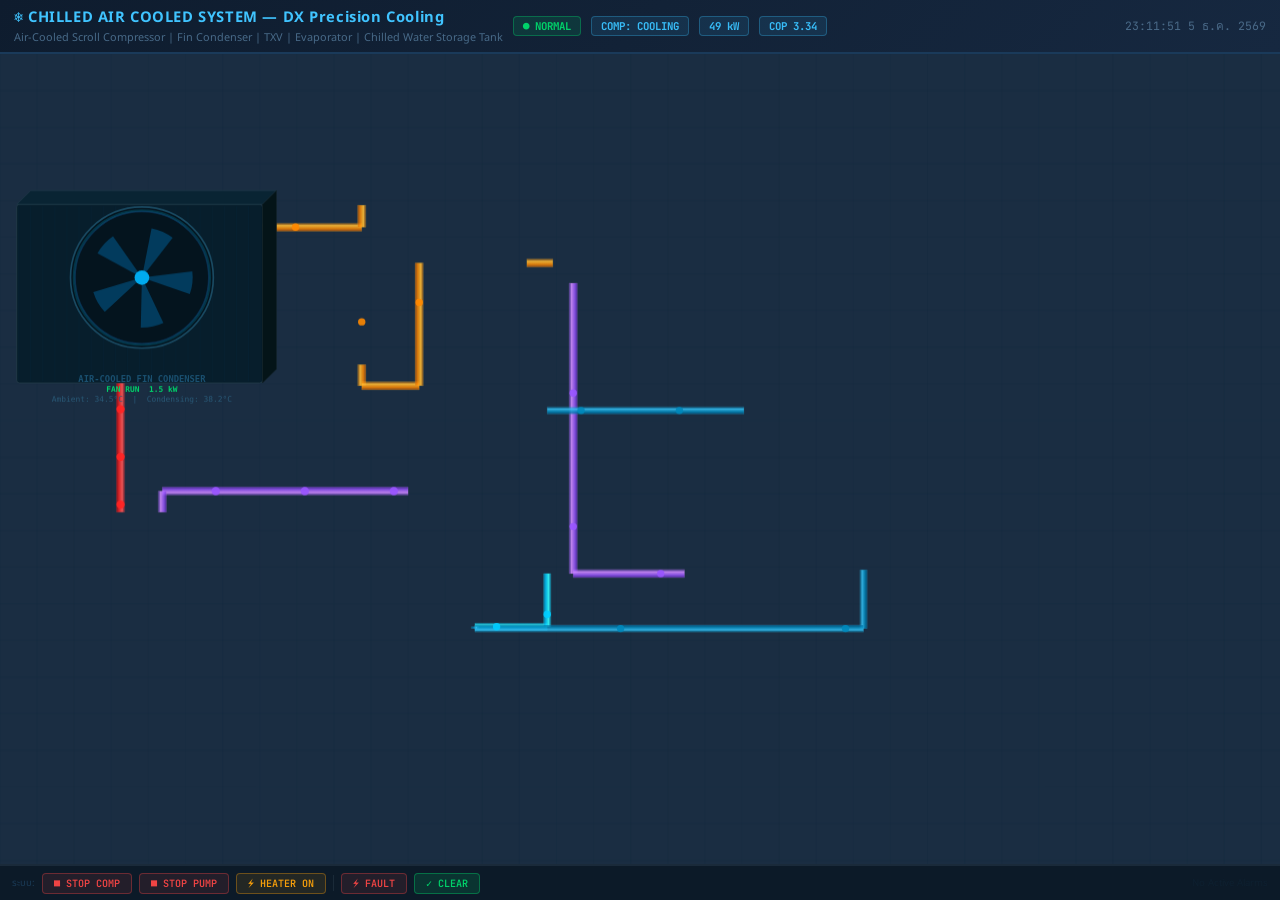
==== chilled_air_cooled.html @ 02bb62e5 "chilled air cooled" ====
﻿<!DOCTYPE html>
<html lang="th">
<head>
<meta charset="UTF-8">
<title>Chilled Air Cooled System — TOC Data Center</title>
<link rel="icon" href="assets/favicon.ico">
<link href="https://fonts.googleapis.com/css2?family=Noto+Sans+Thai:wght@400;500;700&family=JetBrains+Mono:wght@400;700&display=swap" rel="stylesheet">
<style>
*{margin:0;padding:0;box-sizing:border-box}
body{background:#1a2d42;color:#b8ccd8;font-family:'Noto Sans Thai','JetBrains Mono',monospace;overflow:hidden;height:100vh;display:flex;flex-direction:column}
header{background:linear-gradient(135deg,#0e1c2e,#162840);padding:6px 14px;border-bottom:2px solid #1a3a5a;display:flex;align-items:center;gap:10px;flex-wrap:wrap;flex-shrink:0}
.ht h1{font-size:.92rem;color:#40c4ff;font-weight:700;letter-spacing:.04em}
.ht p{font-size:.68rem;color:#486a88}
.badge{display:inline-flex;align-items:center;gap:4px;padding:2px 9px;border-radius:4px;font-size:.67rem;font-family:'JetBrains Mono',monospace;font-weight:700}
.bg{background:rgba(0,210,106,.12);color:#00d26a;border:1px solid rgba(0,210,106,.35)}
.ba{background:rgba(245,158,11,.12);color:#f59e0b;border:1px solid rgba(245,158,11,.35)}
.br{background:rgba(239,68,68,.15);color:#ef4444;border:1px solid rgba(239,68,68,.45);animation:flash .5s step-end infinite}
.bb{background:rgba(56,189,248,.1);color:#38bdf8;border:1px solid rgba(56,189,248,.3)}
#clk{font-family:'JetBrains Mono',monospace;font-size:.72rem;color:#4a6a88;margin-left:auto}
.wrap{flex:1;min-height:0}
canvas{width:100%;height:100%;display:block}
#btm{background:#0c1a28;border-top:2px solid #1a2a3a;padding:4px 12px;display:flex;align-items:center;gap:7px;flex-shrink:0;flex-wrap:wrap;min-height:36px}
.cb{font-size:.63rem;font-family:'JetBrains Mono',monospace;padding:3px 11px;border-radius:4px;border:none;cursor:pointer;font-weight:600;transition:all .15s}
.cs{background:rgba(0,210,106,.14);color:#00d26a;border:1px solid rgba(0,210,106,.38)}.cs:hover{background:rgba(0,210,106,.26)}
.cx{background:rgba(239,68,68,.1);color:#ef4444;border:1px solid rgba(239,68,68,.35)}.cx:hover{background:rgba(239,68,68,.22)}
.cw{background:rgba(245,158,11,.1);color:#f59e0b;border:1px solid rgba(245,158,11,.35)}.cw:hover{background:rgba(245,158,11,.22)}
.bsp{flex:1}
.aw{display:flex;gap:6px;flex-wrap:wrap}
.ai{font-size:.6rem;font-family:'JetBrains Mono',monospace;color:#ef4444;animation:flash .8s step-end infinite}
@keyframes flash{0%,100%{opacity:1}50%{opacity:.12}}
</style>
</head>
<body>
<header>
  <div class="ht">
    <h1>❄ CHILLED AIR COOLED SYSTEM — DX Precision Cooling</h1>
    <p>Air-Cooled Scroll Compressor | Fin Condenser | TXV | Evaporator | Chilled Water Storage Tank</p>
  </div>
  <span id="bSys" class="badge bg">● NORMAL</span>
  <span id="bComp" class="badge bb">COMP RUN</span>
  <span id="bCool" class="badge bb">-- kW</span>
  <span id="bCOP" class="badge bb">COP --</span>
  <span id="clk"></span>
</header>
<div class="wrap"><canvas id="cvs"></canvas></div>
<div id="btm"></div>
<script>
// ══ SCALING ══
const RW=1380,RH=610;
const cvs=document.getElementById('cvs');
const ctx=cvs.getContext('2d');
let W,H,T=0;
function rsz(){W=cvs.parentElement.clientWidth;H=cvs.parentElement.clientHeight;cvs.width=W;cvs.height=H;}
rsz();window.addEventListener('resize',rsz);
function SC(){return Math.min(W/RW,H/RH);}
function OX(){return(W-RW*SC())/2;}
function OY(){return(H-RH*SC())/2;}
function rx(x){return OX()+x*SC();}
function ry(y){return OY()+y*SC();}
function rs(v){return v*SC();}

// ══ STATE ══
const EQ={
  comp:{run:true,fault:false,mode:'COOLING',kw:14.2,rpm:3450},
  fan: {run:true,fault:false,kw:1.5},
  pump:{run:true,fault:false,flow:3.2,kw:0.75},
  tank:{temp:8.5,setpoint:7.0,heater:false},
  ref: {disch:18.4,suct:4.8,liqTemp:38.2,superheat:8.2,subcool:5.1,ref:'R410A'},
  evap:{wIn:12.4,wOut:7.2,dT:5.2},
  txv: {pos:42},
  sys: {coolingKw:48.0,cop:3.38,eer:16.4,ambient:34.5},
};
const ALARMS=[];
function pushAlarm(id,msg){ALARMS.unshift({id,msg,t:new Date().toLocaleTimeString('th-TH',{hour12:false})});if(ALARMS.length>15)ALARMS.pop();renderBtm();}

// ══ COLOR HELPERS ══
function h2r(h){return[parseInt(h.slice(1,3),16),parseInt(h.slice(3,5),16),parseInt(h.slice(5,7),16)];}
function lt(c,a){const[r,g,b]=h2r(c);return'rgb('+Math.min(255,r+a)+','+Math.min(255,g+a)+','+Math.min(255,b+a)+')';}
function dk(c,a){const[r,g,b]=h2r(c);return'rgb('+Math.max(0,r-a)+','+Math.max(0,g-a)+','+Math.max(0,b-a)+')';}

const C_HOT='#ff2222';   // hot gas discharge
const C_LIQ='#ff8800';   // liquid refrigerant
const C_VAP='#9955ff';   // low-pres / suction vapor
const C_CW ='#00ccff';   // chilled water supply
const C_CR ='#0088bb';   // chilled water return

// ══ PRIMITIVES ══
function rrP(x,y,w,h,r){
  ctx.beginPath();ctx.moveTo(x+r,y);ctx.lineTo(x+w-r,y);ctx.arcTo(x+w,y,x+w,y+r,r);
  ctx.lineTo(x+w,y+h-r);ctx.arcTo(x+w,y+h,x+w-r,y+h,r);
  ctx.lineTo(x+r,y+h);ctx.arcTo(x,y+h,x,y+h-r,r);
  ctx.lineTo(x,y+r);ctx.arcTo(x,y,x+r,y,r);ctx.closePath();
}

function box3D(x,y,w,h,d,fc,tc,sc){
  rrP(x,y+d,w,h,rs(3));ctx.fillStyle=fc;ctx.fill();ctx.strokeStyle=lt(fc,35);ctx.lineWidth=rs(.7);ctx.stroke();
  ctx.beginPath();ctx.moveTo(x,y+d);ctx.lineTo(x+d,y);ctx.lineTo(x+w+d,y);ctx.lineTo(x+w,y+d);ctx.closePath();
  ctx.fillStyle=tc;ctx.fill();ctx.strokeStyle=lt(tc,25);ctx.lineWidth=rs(.7);ctx.stroke();
  ctx.beginPath();ctx.moveTo(x+w,y+d);ctx.lineTo(x+w+d,y);ctx.lineTo(x+w+d,y+h);ctx.lineTo(x+w,y+d+h);ctx.closePath();
  ctx.fillStyle=sc;ctx.fill();ctx.strokeStyle=lt(sc,15);ctx.lineWidth=rs(.7);ctx.stroke();
}

function pipe3D(x1,y1,x2,y2,col,w){
  if(w<rs(.8))return;
  const ang=Math.atan2(y2-y1,x2-x1),nx=Math.sin(ang),ny=-Math.cos(ang),hw=w/2;
  const[r,g,b]=h2r(col);
  const grd=ctx.createLinearGradient(x1-nx*hw,y1+ny*hw,x1+nx*hw,y1-ny*hw);
  grd.addColorStop(0,'rgba('+r+','+g+','+b+',.3)');
  grd.addColorStop(.3,'rgba('+Math.min(255,r+55)+','+Math.min(255,g+55)+','+Math.min(255,b+55)+',.9)');
  grd.addColorStop(.7,'rgba('+r+','+g+','+b+',.82)');
  grd.addColorStop(1,'rgba('+Math.max(0,r-35)+','+Math.max(0,g-35)+','+Math.max(0,b-35)+',.55)');
  ctx.beginPath();ctx.moveTo(x1-nx*hw,y1+ny*hw);ctx.lineTo(x1+nx*hw,y1-ny*hw);ctx.lineTo(x2+nx*hw,y2-ny*hw);ctx.lineTo(x2-nx*hw,y2+ny*hw);ctx.closePath();
  ctx.fillStyle=grd;ctx.fill();
  ctx.strokeStyle='rgba('+Math.min(255,r+75)+','+Math.min(255,g+75)+','+Math.min(255,b+75)+',.35)';ctx.lineWidth=rs(.4);ctx.stroke();
}

function cyl3D(cx,cy,ew,eh,ch,col,run,flt){
  const fc=flt?'#cc1111':run?lt(col,38):dk(col,38);
  const dc=flt?'#880000':run?col:dk(col,55);
  const grd=ctx.createLinearGradient(cx-ew/2,cy,cx+ew/2,cy);
  grd.addColorStop(0,dk(dc,28));grd.addColorStop(.35,lt(fc,22));grd.addColorStop(.65,dc);grd.addColorStop(1,dk(dc,45));
  ctx.beginPath();ctx.rect(cx-ew/2,cy-ch/2,ew,ch);ctx.fillStyle=grd;ctx.fill();ctx.strokeStyle=lt(dc,18);ctx.lineWidth=rs(1.1);ctx.stroke();
  ctx.beginPath();ctx.ellipse(cx,cy-ch/2,ew/2,eh/2,0,0,Math.PI*2);
  const tg=ctx.createRadialGradient(cx,cy-ch/2,0,cx,cy-ch/2,ew/2);
  tg.addColorStop(0,lt(fc,48));tg.addColorStop(1,dc);
  ctx.fillStyle=tg;ctx.fill();ctx.strokeStyle=lt(dc,28);ctx.lineWidth=rs(1);ctx.stroke();
  ctx.beginPath();ctx.ellipse(cx,cy+ch/2,ew/2,eh/2,0,0,Math.PI*2);ctx.fillStyle=dk(dc,38);ctx.fill();ctx.strokeStyle=dk(dc,18);ctx.lineWidth=rs(.8);ctx.stroke();
}

function polyPipe(pts,col,w){
  const cp=pts.map(p=>[rx(p[0]),ry(p[1])]);
  for(let i=1;i<cp.length;i++)pipe3D(cp[i-1][0],cp[i-1][1],cp[i][0],cp[i][1],col,rs(w));
}

function flowDot(pts,frac,col,r){
  const cp=pts.map(p=>[rx(p[0]),ry(p[1])]);
  let tot=0;
  for(let i=1;i<cp.length;i++){const dx=cp[i][0]-cp[i-1][0],dy=cp[i][1]-cp[i-1][1];tot+=Math.sqrt(dx*dx+dy*dy);}
  let tgt=frac*tot,cov=0;
  for(let i=1;i<cp.length;i++){
    const dx=cp[i][0]-cp[i-1][0],dy=cp[i][1]-cp[i-1][1],seg=Math.sqrt(dx*dx+dy*dy);
    if(cov+seg>=tgt){const t=(tgt-cov)/seg,x=cp[i-1][0]+t*dx,y=cp[i-1][1]+t*dy;
      const[cr,cg,cb]=h2r(col);ctx.beginPath();ctx.arc(x,y,r,0,Math.PI*2);ctx.fillStyle='rgba('+cr+','+cg+','+cb+',.9)';ctx.fill();return;}
    cov+=seg;
  }
}

// ══ PIPE PATHS (reference coords) ══
// Hot gas: compressor top → condenser bottom
const PH=[[130,363],[130,207]];
// Condenser outlet → liquid tank top
const PL1=[[283,52],[390,52],[390,28]];
// Liquid tank bottom → dry filter
const PL2=[[390,202],[390,225],[452,225],[452,91]];
// Dry filter → TXV
const PL3=[[568,91],[596,91]];
// TXV → evaporator right-bottom (low pressure after expansion)
const PV1=[[618,113],[618,430],[738,430]];
// Suction: evap left-mid → compressor top
const PS=[[440,340],[175,340],[175,363]];
// Water pump → evap bottom
const PW1=[[512,488],[590,488],[590,430]];
// Water evap top → water tank
const PW2=[[590,252],[802,252]];
// Water tank → pump
const PW3=[[931,426],[931,490],[512,490],[512,488]];

// ══ DRAW COMPONENTS ══
function drawOutdoorUnit(){
  const x=rx(18),y=ry(12),w=rs(265),h=rs(195),d=rs(15);
  box3D(x,y,w,h,d,'#071e2c','#092433','#041418');
  // Fin lines
  ctx.save();ctx.beginPath();ctx.rect(x+rs(2),y+d+rs(2),w-rs(4),h-rs(4));ctx.clip();
  ctx.strokeStyle='rgba(10,40,60,.55)';ctx.lineWidth=rs(.7);
  for(let i=0;i<20;i++){const lx=x+rs(2)+i*(w-rs(4))/20;ctx.beginPath();ctx.moveTo(lx,y+d);ctx.lineTo(lx,y+d+h);ctx.stroke();}
  ctx.restore();
  // Fan housing
  const fcx=rx(153),fcy=ry(107),fr=rs(72);
  ctx.beginPath();ctx.arc(fcx,fcy,fr+rs(5),0,Math.PI*2);ctx.fillStyle='#04141e';ctx.fill();ctx.strokeStyle='#1a4a62';ctx.lineWidth=rs(1.8);ctx.stroke();
  ctx.beginPath();ctx.arc(fcx,fcy,fr,0,Math.PI*2);ctx.strokeStyle='#0a3050';ctx.lineWidth=rs(1.5);ctx.stroke();
  if(EQ.fan.run){
    for(let b=0;b<5;b++){const a=T*4.8+b*Math.PI*2/5;ctx.save();ctx.translate(fcx,fcy);ctx.rotate(a);ctx.beginPath();ctx.moveTo(0,0);ctx.arc(0,0,fr*.76,-.2,.26);ctx.closePath();ctx.fillStyle='rgba(0,125,195,.38)';ctx.fill();ctx.restore();}
    ctx.beginPath();ctx.arc(fcx,fcy,fr*.11,0,Math.PI*2);ctx.fillStyle='#00aaee';ctx.fill();
    ctx.beginPath();ctx.arc(fcx,fcy,fr+rs(1.5),0,Math.PI*2);ctx.strokeStyle='rgba(0,170,215,.22)';ctx.lineWidth=rs(2.2);ctx.stroke();
  }else{ctx.beginPath();ctx.arc(fcx,fcy,fr,0,Math.PI*2);ctx.fillStyle='rgba(10,30,45,.45)';ctx.fill();}
  ctx.textAlign='center';ctx.fillStyle='#1a5070';ctx.font='bold '+rs(9.5)+'px JetBrains Mono,monospace';
  ctx.fillText('AIR-COOLED FIN CONDENSER',rx(153),ry(207)+rs(14));
  ctx.fillStyle=EQ.fan.run?'#00d26a':'#4a6a7a';ctx.font='bold '+rs(8.5)+'px JetBrains Mono,monospace';
  ctx.fillText(EQ.fan.run?'FAN RUN  '+EQ.fan.kw.toFixed(1)+' kW':'FAN STOPPED',rx(153),ry(207)+rs(25));
  ctx.fillStyle='#2a5a78';ctx.font=rs(8.5)+'px JetBrains Mono,monospace';
  ctx.fillText('Ambient: '+EQ.sys.ambient.toFixed(1)+'°C  |  Condensing: '+EQ.ref.liqTemp.toFixed(1)+'°C',rx(153),ry(207)+rs(36));
}

function drawCompressor(){
  const cx=rx(130),cy=ry(415),ew=rs(84),eh=rs(42),ch=rs(105);
  cyl3D(cx,cy,ew,eh,ch,'#0a3a5a',EQ.comp.run,EQ.comp.fault);
  if(EQ.comp.run){
    for(let b=0;b<4;b++){const a=T*9+b*Math.PI/2;ctx.save();ctx.translate(cx,cy-ch/2);ctx.rotate(a);ctx.beginPath();ctx.moveTo(0,0);ctx.lineTo(ew*.28,0);ctx.strokeStyle='rgba(0,175,225,.7)';ctx.lineWidth=rs(2);ctx.stroke();ctx.restore();}
  }
  ctx.textAlign='center';ctx.fillStyle='#1a5070';ctx.font='bold '+rs(9.5)+'px JetBrains Mono,monospace';
  ctx.fillText('SCROLL COMPRESSOR',cx,cy+ch/2+rs(14));
  const cc=EQ.comp.fault?'#ef4444':EQ.comp.run?'#00d26a':'#6b7280';
  ctx.fillStyle=cc;ctx.font='bold '+rs(8.5)+'px JetBrains Mono,monospace';
  ctx.fillText(EQ.comp.fault?'FAULT':EQ.comp.run?EQ.comp.mode:'STOPPED',cx,cy+ch/2+rs(24));
  ctx.fillStyle='#2a5a78';ctx.font=rs(8.5)+'px JetBrains Mono,monospace';
  ctx.fillText(EQ.comp.kw.toFixed(1)+' kW  |  P↑'+EQ.ref.disch.toFixed(1)+'  P↓'+EQ.ref.suct.toFixed(1)+' bar',cx,cy+ch/2+rs(34));
}

function drawLiquidTank(){
  const cx=rx(390),cy=ry(115),ew=rs(52),eh=rs(22),ch=rs(130);
  cyl3D(cx,cy,ew,eh,ch,'#2a1800',EQ.comp.run,false);
  if(EQ.comp.run){const lh=ch*.72;ctx.beginPath();ctx.rect(cx-ew/2+rs(2),cy+ch/2-lh,ew-rs(4),lh);ctx.fillStyle='rgba(255,130,0,.35)';ctx.fill();}
  ctx.textAlign='center';ctx.fillStyle='#885500';ctx.font='bold '+rs(8.5)+'px JetBrains Mono,monospace';
  ctx.fillText('LIQUID',cx,cy-ch/2-rs(14));ctx.fillText('TANK',cx,cy-ch/2-rs(5));
  ctx.fillStyle='#664400';ctx.font=rs(8.5)+'px JetBrains Mono,monospace';
  ctx.fillText(EQ.ref.liqTemp.toFixed(1)+'°C',cx,cy+ch/2+rs(15));
}

function drawDryFilter(){
  const x=rx(452),y=ry(72),w=rs(116),h=rs(38);
  const r=h/2;
  ctx.beginPath();ctx.moveTo(x+r,y);ctx.lineTo(x+w-r,y);ctx.arc(x+w-r,y+h/2,r,-.5*Math.PI,.5*Math.PI);ctx.lineTo(x+r,y+h);ctx.arc(x+r,y+h/2,r,.5*Math.PI,1.5*Math.PI);ctx.closePath();
  const grd=ctx.createLinearGradient(x,y,x,y+h);grd.addColorStop(0,'#1a3040');grd.addColorStop(.5,'#2a4858');grd.addColorStop(1,'#0e2030');
  ctx.fillStyle=grd;ctx.fill();ctx.strokeStyle='#1a5878';ctx.lineWidth=rs(1.5);ctx.stroke();
  ctx.beginPath();ctx.arc(x+r,y+h/2,r,0,Math.PI*2);ctx.fillStyle='#182a38';ctx.fill();ctx.strokeStyle='#285878';ctx.lineWidth=rs(1);ctx.stroke();
  ctx.beginPath();ctx.arc(x+w-r,y+h/2,r,0,Math.PI*2);ctx.fillStyle='#182a38';ctx.fill();ctx.stroke();
  ctx.textAlign='center';ctx.fillStyle='#1a6280';ctx.font='bold '+rs(8.5)+'px JetBrains Mono,monospace';
  ctx.fillText('DRY FILTER',x+w/2,y-rs(6));
}

function drawTXV(){
  const cx=rx(618),cy=ry(91),s=rs(22);
  ctx.beginPath();ctx.moveTo(cx,cy-s);ctx.lineTo(cx+s,cy);ctx.lineTo(cx,cy+s);ctx.lineTo(cx-s,cy);ctx.closePath();
  ctx.fillStyle='#12283a';ctx.fill();ctx.strokeStyle='#00aacc';ctx.lineWidth=rs(2);ctx.stroke();
  ctx.beginPath();ctx.moveTo(cx,cy-s*.45);ctx.lineTo(cx+s*.45,cy);ctx.lineTo(cx,cy+s*.45);ctx.lineTo(cx-s*.45,cy);ctx.closePath();
  ctx.fillStyle='rgba(0,165,200,.28)';ctx.fill();
  ctx.textAlign='center';ctx.fillStyle='#0a8aaa';ctx.font='bold '+rs(8)+'px JetBrains Mono,monospace';
  ctx.fillText('TXV',cx,cy-s-rs(5));
  ctx.fillStyle='#0a6a88';ctx.font=rs(8)+'px JetBrains Mono,monospace';
  ctx.fillText(EQ.txv.pos.toFixed(0)+'%',cx,cy+s+rs(11));
}

function drawEvaporator(){
  const x=rx(440),y=ry(252),w=rs(298),h=rs(178),d=rs(12);
  box3D(x,y,w,h,d,'#071820','#091f28','#040f16');
  // Coil serpentine lines
  const rows=8,sp=h/rows;
  for(let i=0;i<rows;i++){
    const ly=y+d+sp*(i+.5);
    const lc=EQ.comp.run?('rgba('+(i%2?'0,170,255':'90,50,235')+',.48)'):'rgba(20,50,70,.3)';
    ctx.beginPath();ctx.moveTo(x+rs(8),ly);ctx.lineTo(x+w-rs(8),ly);ctx.strokeStyle=lc;ctx.lineWidth=rs(2.5);ctx.stroke();
    if(i<rows-1){
      const ny=y+d+sp*(i+1.5),bx=i%2===0?x+w-rs(8):x+rs(8);
      ctx.beginPath();ctx.arc(bx,(ly+ny)/2,rs(4.5),i%2===0?-Math.PI/2:Math.PI/2,i%2===0?Math.PI/2:-Math.PI/2,i%2===0);
      ctx.strokeStyle=lc;ctx.lineWidth=rs(2.5);ctx.stroke();
    }
  }
  ctx.textAlign='center';ctx.fillStyle='#1a5070';ctx.font='bold '+rs(11)+'px JetBrains Mono,monospace';
  ctx.fillText('EVAPORATOR COIL',x+w/2,y+d+h/2-rs(8));
  ctx.fillStyle='#0a4060';ctx.font=rs(9)+'px JetBrains Mono,monospace';
  ctx.fillText('EWT '+EQ.evap.wIn.toFixed(1)+'°C  →  LWT '+EQ.evap.wOut.toFixed(1)+'°C  |  ΔT '+EQ.evap.dT.toFixed(1)+'K',x+w/2,y+d+h/2+rs(8));
  // Superheat label
  ctx.fillStyle='#2a4a6a';ctx.font=rs(8.5)+'px JetBrains Mono,monospace';
  ctx.fillText('SH: '+EQ.ref.superheat.toFixed(1)+'K  |  SC: '+EQ.ref.subcool.toFixed(1)+'K  |  '+EQ.ref.ref,x+w/2,y+d+h/2+rs(20));
}

function drawWaterTank(){
  const x=rx(802),y=ry(248),w=rs(258),h=rs(178),d=rs(13);
  box3D(x,y,w,h,d,'#081c10','#0a2416','#04100a');
  // Water fill
  ctx.beginPath();ctx.rect(x+rs(2),y+d+h*.3,w-rs(4),h*.68);ctx.fillStyle='rgba(0,80,160,.22)';ctx.fill();
  // Heater element
  const hx=x+rs(18),hy=y+d+h-rs(28),hw=w-rs(36);
  ctx.beginPath();ctx.moveTo(hx,hy);ctx.lineTo(hx+hw,hy);
  ctx.strokeStyle=EQ.tank.heater?'rgba(255,90,0,.78)':'rgba(25,55,25,.4)';ctx.lineWidth=rs(4.5);ctx.stroke();
  if(EQ.tank.heater){ctx.shadowColor='#ff6600';ctx.shadowBlur=rs(7);ctx.beginPath();ctx.moveTo(hx,hy);ctx.lineTo(hx+hw,hy);ctx.strokeStyle='rgba(255,140,40,.55)';ctx.lineWidth=rs(2);ctx.stroke();ctx.shadowBlur=0;}
  ctx.textAlign='center';ctx.fillStyle='#1a6830';ctx.font='bold '+rs(13)+'px JetBrains Mono,monospace';
  ctx.fillText(EQ.tank.temp.toFixed(1)+'°C',x+w/2,y+d+h/2);
  ctx.fillStyle='#0a4820';ctx.font=rs(9)+'px JetBrains Mono,monospace';
  ctx.fillText('SP: '+EQ.tank.setpoint.toFixed(1)+'°C',x+w/2,y+d+h/2+rs(14));
  ctx.fillStyle='#1a5a28';ctx.font='bold '+rs(9.5)+'px JetBrains Mono,monospace';
  ctx.fillText('WATER STORAGE TANK',x+w/2,y+h+rs(16));
  ctx.fillStyle=EQ.tank.heater?'#ff8844':'#1e3a22';ctx.font='bold '+rs(8.5)+'px JetBrains Mono,monospace';
  ctx.fillText(EQ.tank.heater?'⚡ HEATER ON':'HEATER OFF',x+w/2,y+h+rs(26));
}

function drawPump(){
  const cx=rx(486),cy=ry(488),ew=rs(52),eh=rs(26),ch=rs(58);
  cyl3D(cx,cy,ew,eh,ch,'#183a28',EQ.pump.run,false);
  if(EQ.pump.run){for(let b=0;b<4;b++){const a=T*10+b*Math.PI/2;ctx.save();ctx.translate(cx,cy-ch/2);ctx.rotate(a);ctx.beginPath();ctx.moveTo(0,0);ctx.lineTo(ew*.28,0);ctx.strokeStyle='rgba(0,200,100,.72)';ctx.lineWidth=rs(1.8);ctx.stroke();ctx.restore();}}
  ctx.textAlign='center';ctx.fillStyle='#1a6838';ctx.font='bold '+rs(9)+'px JetBrains Mono,monospace';
  ctx.fillText('PUMP',cx,cy+ch/2+rs(13));
  ctx.fillStyle=EQ.pump.run?'#00d26a':'#6b7280';ctx.font=rs(8.5)+'px JetBrains Mono,monospace';
  ctx.fillText(EQ.pump.run?EQ.pump.flow.toFixed(1)+' L/s':'STOP',cx,cy+ch/2+rs(23));
}

// ══ PIPES & FLOW DOTS ══
function drawPipes(){
  const run=EQ.comp.run,pw=EQ.pump.run;
  // Hot gas
  polyPipe(PH,C_HOT,9);
  // Liquid lines
  polyPipe(PL1,C_LIQ,9);polyPipe(PL2,C_LIQ,9);polyPipe(PL3,C_LIQ,9);
  // Low pressure / suction
  polyPipe(PV1,C_VAP,9);polyPipe(PS,C_VAP,9);
  // Water circuit
  if(pw){polyPipe(PW1,C_CW,8);polyPipe(PW2,C_CR,8);polyPipe(PW3,C_CR,8);}

  // Flow dots (3 per pipe, animated)
  if(run){
    const s=(T*45)%1;
    for(let i=0;i<3;i++)flowDot(PH,(s+i/3)%1,C_HOT,rs(4.5));
    const lpAll=[...PL1,...PL2,...PL3];
    for(let i=0;i<3;i++)flowDot(lpAll,(s+i/3)%1,C_LIQ,rs(4));
    for(let i=0;i<3;i++)flowDot(PV1,((T*38)%1+i/3)%1,C_VAP,rs(4));
    for(let i=0;i<3;i++)flowDot(PS,(s+i/3)%1,C_VAP,rs(4.5));
  }
  if(pw){
    const wp=(T*42)%1;
    for(let i=0;i<2;i++)flowDot(PW1,(wp+i/2)%1,C_CW,rs(4));
    for(let i=0;i<2;i++)flowDot(PW2,(wp+i/2)%1,C_CR,rs(4));
    for(let i=0;i<2;i++)flowDot(PW3,(wp+i/2)%1,C_CR,rs(4));
  }
}

// ══ LEGEND ══
function drawLegend(){
  const lx=rx(1060),ly=ry(16),lw=rs(302),lh=rs(70);
  rrP(lx,ly,lw,lh,rs(5));ctx.fillStyle='rgba(6,16,26,.88)';ctx.fill();ctx.strokeStyle='#1a3a5a';ctx.lineWidth=rs(1);ctx.stroke();
  ctx.textAlign='left';ctx.fillStyle='#2a5a78';ctx.font='bold '+rs(8.5)+'px JetBrains Mono,monospace';
  ctx.fillText('CIRCUIT LEGEND',lx+rs(10),ly+rs(13));
  const items=[[C_HOT,'Hot Gas (Discharge)'],[C_LIQ,'Liquid Refrigerant'],[C_VAP,'Low-Pres / Suction'],[C_CW,'Chilled Water']];
  items.forEach(function(it,i){
    const ix=lx+rs(10),iy=ly+rs(24)+i*rs(12);
    ctx.beginPath();ctx.moveTo(ix,iy);ctx.lineTo(ix+rs(22),iy);ctx.strokeStyle=it[0];ctx.lineWidth=rs(3.5);ctx.stroke();
    ctx.fillStyle='#7a9aaa';ctx.font=rs(8.5)+'px JetBrains Mono,monospace';ctx.fillText(it[1],ix+rs(28),iy+rs(4));
  });
}

// ══ VALUE LABELS ══
function lbl(x,y,txt,val,col){
  const bw=rs(148),bh=rs(42),br=rs(4);
  rrP(x-bw/2,y-bh/2,bw,bh,br);ctx.fillStyle='rgba(6,14,24,.88)';ctx.fill();ctx.strokeStyle=col+'44';ctx.lineWidth=rs(.8);ctx.stroke();
  ctx.textAlign='center';ctx.fillStyle='#3a6a88';ctx.font=rs(8)+'px JetBrains Mono,monospace';ctx.fillText(txt,x,y-rs(5));
  ctx.fillStyle=col;ctx.font='bold '+rs(11)+'px JetBrains Mono,monospace';ctx.fillText(val,x,y+rs(8));
}

function drawLabels(){
  lbl(rx(162),ry(248),'DISCH PRESSURE',EQ.ref.disch.toFixed(1)+' bar','#ff4444');
  lbl(rx(162),ry(295),'SUCT PRESSURE', EQ.ref.suct.toFixed(1)+' bar','#9955ff');
  lbl(rx(330),ry(460),'SUPERHEAT',     EQ.ref.superheat.toFixed(1)+' K','#aa66ff');
  lbl(rx(490),ry(460),'SUBCOOLING',    EQ.ref.subcool.toFixed(1)+' K','#ff9900');
  lbl(rx(666),ry(460),'COOLING',       EQ.sys.coolingKw.toFixed(0)+' kW','#40c4ff');
  lbl(rx(846),ry(460),'COP / EER',     EQ.sys.cop.toFixed(2)+'/'+EQ.sys.eer.toFixed(1),'#00d26a');
  lbl(rx(618),ry(160),'TXV POSITION',  EQ.txv.pos.toFixed(0)+'%','#00aacc');
}

// ══ MAIN DRAW ══
function draw(){
  T+=.016;
  ctx.fillStyle='#1a2d42';ctx.fillRect(0,0,W,H);
  ctx.strokeStyle='rgba(18,38,58,.28)';ctx.lineWidth=rs(.4);
  for(let xi=0;xi<W;xi+=rs(40)){ctx.beginPath();ctx.moveTo(xi,0);ctx.lineTo(xi,H);ctx.stroke();}
  for(let yi=0;yi<H;yi+=rs(40)){ctx.beginPath();ctx.moveTo(0,yi);ctx.lineTo(W,yi);ctx.stroke();}
  drawPipes();
  drawOutdoorUnit();drawCompressor();drawLiquidTank();drawDryFilter();drawTXV();
  drawEvaporator();drawWaterTank();drawPump();
  drawLabels();drawLegend();
  requestAnimationFrame(draw);
}

// ══ SIMULATION ══
let tick=0;
function rw(v,d,lo,hi){return Math.max(lo,Math.min(hi,v+(Math.random()-.5)*d));}
function simulate(){
  tick++;if(tick%4!==0)return;
  if(EQ.comp.run){
    EQ.ref.disch=rw(EQ.ref.disch,.14,16.5,21.5);EQ.ref.suct=rw(EQ.ref.suct,.06,3.8,6.2);
    EQ.ref.superheat=rw(EQ.ref.superheat,.1,6,12);EQ.ref.subcool=rw(EQ.ref.subcool,.08,3,8);
    EQ.ref.liqTemp=rw(EQ.ref.liqTemp,.12,35,43);EQ.comp.kw=rw(EQ.comp.kw,.1,11,18);
    EQ.txv.pos=rw(EQ.txv.pos,.8,28,62);EQ.sys.coolingKw=rw(EQ.sys.coolingKw,1,36,58);
    EQ.sys.cop=rw(EQ.sys.cop,.04,2.8,4.2);EQ.sys.eer=EQ.sys.cop*3.412;
    EQ.evap.wOut=rw(EQ.evap.wOut,.06,6.2,9.5);EQ.evap.wIn=EQ.evap.wOut+rw(EQ.evap.dT,.1,4,7);
    EQ.evap.dT=EQ.evap.wIn-EQ.evap.wOut;EQ.fan.kw=rw(EQ.fan.kw,.04,1.2,2.0);
    if(EQ.ref.disch>20.5&&Math.random()<.08)pushAlarm('REF','High discharge pressure: '+EQ.ref.disch.toFixed(1)+' bar');
    if(EQ.ref.suct<4.0&&Math.random()<.08)pushAlarm('REF','Low suction pressure: '+EQ.ref.suct.toFixed(1)+' bar');
    if(EQ.ref.superheat>11.5&&Math.random()<.06)pushAlarm('TXV','High superheat: '+EQ.ref.superheat.toFixed(1)+' K');
  }else{EQ.sys.coolingKw=0;EQ.sys.cop=0;EQ.sys.eer=0;}
  if(EQ.pump.run){
    EQ.pump.flow=rw(EQ.pump.flow,.07,2.8,3.8);
    EQ.tank.temp=rw(EQ.tank.temp,.07,EQ.tank.setpoint-.5,EQ.tank.setpoint+2.5);
    if(EQ.tank.heater)EQ.tank.temp=rw(EQ.tank.temp,.1,EQ.tank.setpoint,EQ.tank.setpoint+3);
  }
  EQ.sys.ambient=rw(EQ.sys.ambient,.1,30,40);
  updateBadges();
}

function updateBadges(){
  const bs=document.getElementById('bSys');
  const flt=EQ.comp.fault;
  bs.className='badge '+(flt?'br':EQ.comp.run?'bg':'ba');
  bs.textContent=flt?'⚠ FAULT':EQ.comp.run?'● NORMAL':'■ STOPPED';
  document.getElementById('bComp').textContent='COMP: '+(EQ.comp.run?EQ.comp.mode:'STOP');
  document.getElementById('bCool').textContent=EQ.sys.coolingKw.toFixed(0)+' kW';
  document.getElementById('bCOP').textContent='COP '+EQ.sys.cop.toFixed(2);
}

function toggleComp(){EQ.comp.run=!EQ.comp.run;EQ.fan.run=EQ.comp.run;if(!EQ.comp.run)EQ.comp.mode='STOPPED';else EQ.comp.mode='COOLING';pushAlarm('COMP',EQ.comp.run?'Compressor started':'Compressor stopped');renderBtm();}
function togglePump(){EQ.pump.run=!EQ.pump.run;pushAlarm('PUMP',EQ.pump.run?'Pump started':'Pump stopped');renderBtm();}
function toggleHeater(){EQ.tank.heater=!EQ.tank.heater;pushAlarm('HTR',EQ.tank.heater?'Water heater ON':'Water heater OFF');renderBtm();}
function injectFault(){EQ.comp.fault=true;EQ.comp.run=false;EQ.fan.run=false;pushAlarm('COMP','FAULT: High discharge pressure — compressor tripped');}
function clearFault(){EQ.comp.fault=false;ALARMS.length=0;pushAlarm('SYS','All faults cleared');}

function renderBtm(){
  const b=document.getElementById('btm');
  const ah=ALARMS.slice(0,3).map(function(a){return '<span class="ai">⚠ '+a.id+': '+a.msg+'</span>';}).join('');
  b.innerHTML='<span style="font-size:.6rem;color:#1a3a56">ระบบ:</span>'
    +'<button class="cb '+(EQ.comp.run?'cx':'cs')+'" onclick="toggleComp()">'+(EQ.comp.run?'■ STOP COMP':'▶ START COMP')+'</button>'
    +'<button class="cb '+(EQ.pump.run?'cx':'cs')+'" onclick="togglePump()">'+(EQ.pump.run?'■ STOP PUMP':'▶ START PUMP')+'</button>'
    +'<button class="cb cw" onclick="toggleHeater()">'+(EQ.tank.heater?'■ HEATER OFF':'⚡ HEATER ON')+'</button>'
    +'<div style="width:1px;height:16px;background:#1a2a38"></div>'
    +'<button class="cb cx" onclick="injectFault()">⚡ FAULT</button>'
    +'<button class="cb cs" onclick="clearFault()">✓ CLEAR</button>'
    +'<div class="bsp"></div>'
    +'<div class="aw">'+(ah||'<span style="color:#0e2030;font-size:.6rem">No Active Alarms</span>')+'</div>';
}

// ══ CLOCK ══
const TM=['ม.ค.','ก.พ.','มี.ค.','เม.ย.','พ.ค.','มิ.ย.','ก.ค.','ส.ค.','ก.ย.','ต.ค.','พ.ย.','ธ.ค.'];
function clk(){const d=new Date();document.getElementById('clk').textContent=d.toLocaleTimeString('th-TH',{hour12:false})+' '+d.getDate()+' '+TM[d.getMonth()]+' '+(d.getFullYear()+543);}
setInterval(clk,1000);clk();
setInterval(simulate,100);
updateBadges();renderBtm();draw();
</script>
</body>
</html>
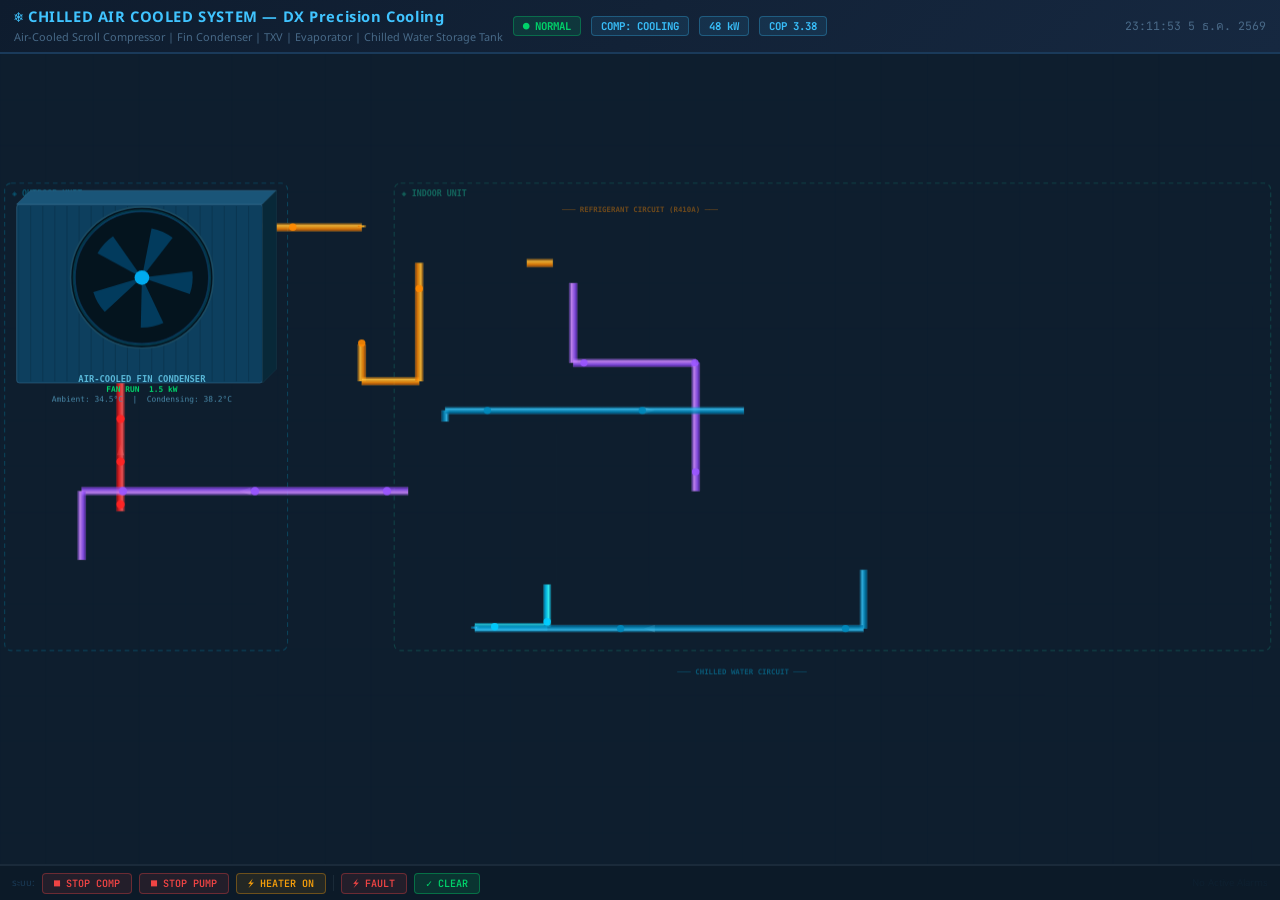
==== commit f4107a8d: "chilled air cooled update" ====
--- a/chilled_air_cooled.html
+++ b/chilled_air_cooled.html
@@ -7,7 +7,7 @@
 <link href="https://fonts.googleapis.com/css2?family=Noto+Sans+Thai:wght@400;500;700&family=JetBrains+Mono:wght@400;700&display=swap" rel="stylesheet">
 <style>
 *{margin:0;padding:0;box-sizing:border-box}
-body{background:#1a2d42;color:#b8ccd8;font-family:'Noto Sans Thai','JetBrains Mono',monospace;overflow:hidden;height:100vh;display:flex;flex-direction:column}
+body{background:#0e1e2e;color:#b8ccd8;font-family:'Noto Sans Thai','JetBrains Mono',monospace;overflow:hidden;height:100vh;display:flex;flex-direction:column}
 header{background:linear-gradient(135deg,#0e1c2e,#162840);padding:6px 14px;border-bottom:2px solid #1a3a5a;display:flex;align-items:center;gap:10px;flex-wrap:wrap;flex-shrink:0}
 .ht h1{font-size:.92rem;color:#40c4ff;font-weight:700;letter-spacing:.04em}
 .ht p{font-size:.68rem;color:#486a88}
@@ -146,29 +146,29 @@
 }
 
 // ══ PIPE PATHS (reference coords) ══
-// Hot gas: compressor top → condenser bottom
-const PH=[[130,363],[130,207]];
-// Condenser outlet → liquid tank top
-const PL1=[[283,52],[390,52],[390,28]];
-// Liquid tank bottom → dry filter
-const PL2=[[390,202],[390,225],[452,225],[452,91]];
-// Dry filter → TXV
+// Hot gas: compressor top → condenser front-face bottom-center
+const PH=[[130,362],[130,222]];
+// Condenser right outlet → liquid tank top
+const PL1=[[283,52],[390,52],[390,50]];
+// Liquid tank bottom → dry filter left port
+const PL2=[[390,180],[390,220],[452,220],[452,91]];
+// Dry filter right → TXV left point
 const PL3=[[568,91],[596,91]];
-// TXV → evaporator right-bottom (low pressure after expansion)
-const PV1=[[618,113],[618,430],[738,430]];
-// Suction: evap left-mid → compressor top
-const PS=[[440,340],[175,340],[175,363]];
-// Water pump → evap bottom
-const PW1=[[512,488],[590,488],[590,430]];
-// Water evap top → water tank
-const PW2=[[590,252],[802,252]];
-// Water tank → pump
+// TXV bottom → evaporator right face (low pressure after expansion)
+const PV1=[[618,113],[618,200],[750,200],[750,340]];
+// Suction: evap left → compressor left side (avoids conflict with discharge)
+const PS=[[440,340],[88,340],[88,415]];
+// Water pump right → evap bottom-right area
+const PW1=[[512,488],[590,488],[590,442]];
+// Water evap top-left → water tank left
+const PW2=[[480,264],[480,252],[802,252]];
+// Water tank lower → pump right inlet
 const PW3=[[931,426],[931,490],[512,490],[512,488]];
 
 // ══ DRAW COMPONENTS ══
 function drawOutdoorUnit(){
   const x=rx(18),y=ry(12),w=rs(265),h=rs(195),d=rs(15);
-  box3D(x,y,w,h,d,'#071e2c','#092433','#041418');
+  box3D(x,y,w,h,d,'#0d3f5e','#1a5578','#082838');
   // Fin lines
   ctx.save();ctx.beginPath();ctx.rect(x+rs(2),y+d+rs(2),w-rs(4),h-rs(4));ctx.clip();
   ctx.strokeStyle='rgba(10,40,60,.55)';ctx.lineWidth=rs(.7);
@@ -183,36 +183,36 @@
     ctx.beginPath();ctx.arc(fcx,fcy,fr*.11,0,Math.PI*2);ctx.fillStyle='#00aaee';ctx.fill();
     ctx.beginPath();ctx.arc(fcx,fcy,fr+rs(1.5),0,Math.PI*2);ctx.strokeStyle='rgba(0,170,215,.22)';ctx.lineWidth=rs(2.2);ctx.stroke();
   }else{ctx.beginPath();ctx.arc(fcx,fcy,fr,0,Math.PI*2);ctx.fillStyle='rgba(10,30,45,.45)';ctx.fill();}
-  ctx.textAlign='center';ctx.fillStyle='#1a5070';ctx.font='bold '+rs(9.5)+'px JetBrains Mono,monospace';
+  ctx.textAlign='center';ctx.fillStyle='#5ab8d8';ctx.font='bold '+rs(9.5)+'px JetBrains Mono,monospace';
   ctx.fillText('AIR-COOLED FIN CONDENSER',rx(153),ry(207)+rs(14));
-  ctx.fillStyle=EQ.fan.run?'#00d26a':'#4a6a7a';ctx.font='bold '+rs(8.5)+'px JetBrains Mono,monospace';
+  ctx.fillStyle=EQ.fan.run?'#00d26a':'#607080';ctx.font='bold '+rs(8.5)+'px JetBrains Mono,monospace';
   ctx.fillText(EQ.fan.run?'FAN RUN  '+EQ.fan.kw.toFixed(1)+' kW':'FAN STOPPED',rx(153),ry(207)+rs(25));
-  ctx.fillStyle='#2a5a78';ctx.font=rs(8.5)+'px JetBrains Mono,monospace';
+  ctx.fillStyle='#4a8aaa';ctx.font=rs(8.5)+'px JetBrains Mono,monospace';
   ctx.fillText('Ambient: '+EQ.sys.ambient.toFixed(1)+'°C  |  Condensing: '+EQ.ref.liqTemp.toFixed(1)+'°C',rx(153),ry(207)+rs(36));
 }
 
 function drawCompressor(){
   const cx=rx(130),cy=ry(415),ew=rs(84),eh=rs(42),ch=rs(105);
-  cyl3D(cx,cy,ew,eh,ch,'#0a3a5a',EQ.comp.run,EQ.comp.fault);
+  cyl3D(cx,cy,ew,eh,ch,'#1258a0',EQ.comp.run,EQ.comp.fault);
   if(EQ.comp.run){
     for(let b=0;b<4;b++){const a=T*9+b*Math.PI/2;ctx.save();ctx.translate(cx,cy-ch/2);ctx.rotate(a);ctx.beginPath();ctx.moveTo(0,0);ctx.lineTo(ew*.28,0);ctx.strokeStyle='rgba(0,175,225,.7)';ctx.lineWidth=rs(2);ctx.stroke();ctx.restore();}
   }
-  ctx.textAlign='center';ctx.fillStyle='#1a5070';ctx.font='bold '+rs(9.5)+'px JetBrains Mono,monospace';
+  ctx.textAlign='center';ctx.fillStyle='#5ab0e0';ctx.font='bold '+rs(9.5)+'px JetBrains Mono,monospace';
   ctx.fillText('SCROLL COMPRESSOR',cx,cy+ch/2+rs(14));
   const cc=EQ.comp.fault?'#ef4444':EQ.comp.run?'#00d26a':'#6b7280';
   ctx.fillStyle=cc;ctx.font='bold '+rs(8.5)+'px JetBrains Mono,monospace';
   ctx.fillText(EQ.comp.fault?'FAULT':EQ.comp.run?EQ.comp.mode:'STOPPED',cx,cy+ch/2+rs(24));
-  ctx.fillStyle='#2a5a78';ctx.font=rs(8.5)+'px JetBrains Mono,monospace';
+  ctx.fillStyle='#4a90c0';ctx.font=rs(8.5)+'px JetBrains Mono,monospace';
   ctx.fillText(EQ.comp.kw.toFixed(1)+' kW  |  P↑'+EQ.ref.disch.toFixed(1)+'  P↓'+EQ.ref.suct.toFixed(1)+' bar',cx,cy+ch/2+rs(34));
 }
 
 function drawLiquidTank(){
   const cx=rx(390),cy=ry(115),ew=rs(52),eh=rs(22),ch=rs(130);
-  cyl3D(cx,cy,ew,eh,ch,'#2a1800',EQ.comp.run,false);
+  cyl3D(cx,cy,ew,eh,ch,'#5a3010',EQ.comp.run,false);
   if(EQ.comp.run){const lh=ch*.72;ctx.beginPath();ctx.rect(cx-ew/2+rs(2),cy+ch/2-lh,ew-rs(4),lh);ctx.fillStyle='rgba(255,130,0,.35)';ctx.fill();}
-  ctx.textAlign='center';ctx.fillStyle='#885500';ctx.font='bold '+rs(8.5)+'px JetBrains Mono,monospace';
+  ctx.textAlign='center';ctx.fillStyle='#c88840';ctx.font='bold '+rs(8.5)+'px JetBrains Mono,monospace';
   ctx.fillText('LIQUID',cx,cy-ch/2-rs(14));ctx.fillText('TANK',cx,cy-ch/2-rs(5));
-  ctx.fillStyle='#664400';ctx.font=rs(8.5)+'px JetBrains Mono,monospace';
+  ctx.fillStyle='#aa7030';ctx.font=rs(8.5)+'px JetBrains Mono,monospace';
   ctx.fillText(EQ.ref.liqTemp.toFixed(1)+'°C',cx,cy+ch/2+rs(15));
 }
 
@@ -224,7 +224,7 @@
   ctx.fillStyle=grd;ctx.fill();ctx.strokeStyle='#1a5878';ctx.lineWidth=rs(1.5);ctx.stroke();
   ctx.beginPath();ctx.arc(x+r,y+h/2,r,0,Math.PI*2);ctx.fillStyle='#182a38';ctx.fill();ctx.strokeStyle='#285878';ctx.lineWidth=rs(1);ctx.stroke();
   ctx.beginPath();ctx.arc(x+w-r,y+h/2,r,0,Math.PI*2);ctx.fillStyle='#182a38';ctx.fill();ctx.stroke();
-  ctx.textAlign='center';ctx.fillStyle='#1a6280';ctx.font='bold '+rs(8.5)+'px JetBrains Mono,monospace';
+  ctx.textAlign='center';ctx.fillStyle='#4ab8d8';ctx.font='bold '+rs(8.5)+'px JetBrains Mono,monospace';
   ctx.fillText('DRY FILTER',x+w/2,y-rs(6));
 }
 
@@ -234,15 +234,15 @@
   ctx.fillStyle='#12283a';ctx.fill();ctx.strokeStyle='#00aacc';ctx.lineWidth=rs(2);ctx.stroke();
   ctx.beginPath();ctx.moveTo(cx,cy-s*.45);ctx.lineTo(cx+s*.45,cy);ctx.lineTo(cx,cy+s*.45);ctx.lineTo(cx-s*.45,cy);ctx.closePath();
   ctx.fillStyle='rgba(0,165,200,.28)';ctx.fill();
-  ctx.textAlign='center';ctx.fillStyle='#0a8aaa';ctx.font='bold '+rs(8)+'px JetBrains Mono,monospace';
+  ctx.textAlign='center';ctx.fillStyle='#00d4ff';ctx.font='bold '+rs(8)+'px JetBrains Mono,monospace';
   ctx.fillText('TXV',cx,cy-s-rs(5));
-  ctx.fillStyle='#0a6a88';ctx.font=rs(8)+'px JetBrains Mono,monospace';
+  ctx.fillStyle='#00a8cc';ctx.font=rs(8)+'px JetBrains Mono,monospace';
   ctx.fillText(EQ.txv.pos.toFixed(0)+'%',cx,cy+s+rs(11));
 }
 
 function drawEvaporator(){
   const x=rx(440),y=ry(252),w=rs(298),h=rs(178),d=rs(12);
-  box3D(x,y,w,h,d,'#071820','#091f28','#040f16');
+  box3D(x,y,w,h,d,'#0d2e50','#163862','#08202e');
   // Coil serpentine lines
   const rows=8,sp=h/rows;
   for(let i=0;i<rows;i++){
@@ -255,18 +255,17 @@
       ctx.strokeStyle=lc;ctx.lineWidth=rs(2.5);ctx.stroke();
     }
   }
-  ctx.textAlign='center';ctx.fillStyle='#1a5070';ctx.font='bold '+rs(11)+'px JetBrains Mono,monospace';
+  ctx.textAlign='center';ctx.fillStyle='#5ac0e8';ctx.font='bold '+rs(11)+'px JetBrains Mono,monospace';
   ctx.fillText('EVAPORATOR COIL',x+w/2,y+d+h/2-rs(8));
-  ctx.fillStyle='#0a4060';ctx.font=rs(9)+'px JetBrains Mono,monospace';
+  ctx.fillStyle='#3a90c8';ctx.font=rs(9)+'px JetBrains Mono,monospace';
   ctx.fillText('EWT '+EQ.evap.wIn.toFixed(1)+'°C  →  LWT '+EQ.evap.wOut.toFixed(1)+'°C  |  ΔT '+EQ.evap.dT.toFixed(1)+'K',x+w/2,y+d+h/2+rs(8));
-  // Superheat label
-  ctx.fillStyle='#2a4a6a';ctx.font=rs(8.5)+'px JetBrains Mono,monospace';
+  ctx.fillStyle='#4a80b8';ctx.font=rs(8.5)+'px JetBrains Mono,monospace';
   ctx.fillText('SH: '+EQ.ref.superheat.toFixed(1)+'K  |  SC: '+EQ.ref.subcool.toFixed(1)+'K  |  '+EQ.ref.ref,x+w/2,y+d+h/2+rs(20));
 }
 
 function drawWaterTank(){
   const x=rx(802),y=ry(248),w=rs(258),h=rs(178),d=rs(13);
-  box3D(x,y,w,h,d,'#081c10','#0a2416','#04100a');
+  box3D(x,y,w,h,d,'#0d3520','#1a4428','#082012');
   // Water fill
   ctx.beginPath();ctx.rect(x+rs(2),y+d+h*.3,w-rs(4),h*.68);ctx.fillStyle='rgba(0,80,160,.22)';ctx.fill();
   // Heater element
@@ -274,21 +273,21 @@
   ctx.beginPath();ctx.moveTo(hx,hy);ctx.lineTo(hx+hw,hy);
   ctx.strokeStyle=EQ.tank.heater?'rgba(255,90,0,.78)':'rgba(25,55,25,.4)';ctx.lineWidth=rs(4.5);ctx.stroke();
   if(EQ.tank.heater){ctx.shadowColor='#ff6600';ctx.shadowBlur=rs(7);ctx.beginPath();ctx.moveTo(hx,hy);ctx.lineTo(hx+hw,hy);ctx.strokeStyle='rgba(255,140,40,.55)';ctx.lineWidth=rs(2);ctx.stroke();ctx.shadowBlur=0;}
-  ctx.textAlign='center';ctx.fillStyle='#1a6830';ctx.font='bold '+rs(13)+'px JetBrains Mono,monospace';
+  ctx.textAlign='center';ctx.fillStyle='#40d880';ctx.font='bold '+rs(13)+'px JetBrains Mono,monospace';
   ctx.fillText(EQ.tank.temp.toFixed(1)+'°C',x+w/2,y+d+h/2);
-  ctx.fillStyle='#0a4820';ctx.font=rs(9)+'px JetBrains Mono,monospace';
+  ctx.fillStyle='#30a860';ctx.font=rs(9)+'px JetBrains Mono,monospace';
   ctx.fillText('SP: '+EQ.tank.setpoint.toFixed(1)+'°C',x+w/2,y+d+h/2+rs(14));
-  ctx.fillStyle='#1a5a28';ctx.font='bold '+rs(9.5)+'px JetBrains Mono,monospace';
+  ctx.fillStyle='#40b868';ctx.font='bold '+rs(9.5)+'px JetBrains Mono,monospace';
   ctx.fillText('WATER STORAGE TANK',x+w/2,y+h+rs(16));
-  ctx.fillStyle=EQ.tank.heater?'#ff8844':'#1e3a22';ctx.font='bold '+rs(8.5)+'px JetBrains Mono,monospace';
+  ctx.fillStyle=EQ.tank.heater?'#ff8844':'#386850';ctx.font='bold '+rs(8.5)+'px JetBrains Mono,monospace';
   ctx.fillText(EQ.tank.heater?'⚡ HEATER ON':'HEATER OFF',x+w/2,y+h+rs(26));
 }
 
 function drawPump(){
   const cx=rx(486),cy=ry(488),ew=rs(52),eh=rs(26),ch=rs(58);
-  cyl3D(cx,cy,ew,eh,ch,'#183a28',EQ.pump.run,false);
+  cyl3D(cx,cy,ew,eh,ch,'#226040',EQ.pump.run,false);
   if(EQ.pump.run){for(let b=0;b<4;b++){const a=T*10+b*Math.PI/2;ctx.save();ctx.translate(cx,cy-ch/2);ctx.rotate(a);ctx.beginPath();ctx.moveTo(0,0);ctx.lineTo(ew*.28,0);ctx.strokeStyle='rgba(0,200,100,.72)';ctx.lineWidth=rs(1.8);ctx.stroke();ctx.restore();}}
-  ctx.textAlign='center';ctx.fillStyle='#1a6838';ctx.font='bold '+rs(9)+'px JetBrains Mono,monospace';
+  ctx.textAlign='center';ctx.fillStyle='#36c870';ctx.font='bold '+rs(9)+'px JetBrains Mono,monospace';
   ctx.fillText('PUMP',cx,cy+ch/2+rs(13));
   ctx.fillStyle=EQ.pump.run?'#00d26a':'#6b7280';ctx.font=rs(8.5)+'px JetBrains Mono,monospace';
   ctx.fillText(EQ.pump.run?EQ.pump.flow.toFixed(1)+' L/s':'STOP',cx,cy+ch/2+rs(23));
@@ -325,43 +324,85 @@
 
 // ══ LEGEND ══
 function drawLegend(){
-  const lx=rx(1060),ly=ry(16),lw=rs(302),lh=rs(70);
-  rrP(lx,ly,lw,lh,rs(5));ctx.fillStyle='rgba(6,16,26,.88)';ctx.fill();ctx.strokeStyle='#1a3a5a';ctx.lineWidth=rs(1);ctx.stroke();
-  ctx.textAlign='left';ctx.fillStyle='#2a5a78';ctx.font='bold '+rs(8.5)+'px JetBrains Mono,monospace';
-  ctx.fillText('CIRCUIT LEGEND',lx+rs(10),ly+rs(13));
-  const items=[[C_HOT,'Hot Gas (Discharge)'],[C_LIQ,'Liquid Refrigerant'],[C_VAP,'Low-Pres / Suction'],[C_CW,'Chilled Water']];
+  const lx=rx(1060),ly=ry(16),lw=rs(302),lh=rs(82);
+  rrP(lx,ly,lw,lh,rs(5));ctx.fillStyle='rgba(6,14,26,.92)';ctx.fill();ctx.strokeStyle='rgba(80,160,200,.35)';ctx.lineWidth=rs(1);ctx.stroke();
+  ctx.textAlign='left';ctx.fillStyle='#80b8d8';ctx.font='bold '+rs(8.5)+'px JetBrains Mono,monospace';
+  ctx.fillText('CIRCUIT LEGEND',lx+rs(10),ly+rs(14));
+  const items=[[C_HOT,'Hot Gas — Discharge'],[C_LIQ,'Liquid Refrigerant'],[C_VAP,'Low-Pres / Suction'],[C_CW,'Chilled Water Supply'],[C_CR,'Chilled Water Return']];
   items.forEach(function(it,i){
-    const ix=lx+rs(10),iy=ly+rs(24)+i*rs(12);
-    ctx.beginPath();ctx.moveTo(ix,iy);ctx.lineTo(ix+rs(22),iy);ctx.strokeStyle=it[0];ctx.lineWidth=rs(3.5);ctx.stroke();
-    ctx.fillStyle='#7a9aaa';ctx.font=rs(8.5)+'px JetBrains Mono,monospace';ctx.fillText(it[1],ix+rs(28),iy+rs(4));
+    const ix=lx+rs(10),iy=ly+rs(26)+i*rs(11);
+    ctx.beginPath();ctx.moveTo(ix,iy);ctx.lineTo(ix+rs(24),iy);ctx.strokeStyle=it[0];ctx.lineWidth=rs(3.5);ctx.stroke();
+    ctx.fillStyle='#8ab8cc';ctx.font=rs(8.5)+'px JetBrains Mono,monospace';ctx.fillText(it[1],ix+rs(30),iy+rs(3.5));
   });
 }
 
 // ══ VALUE LABELS ══
 function lbl(x,y,txt,val,col){
-  const bw=rs(148),bh=rs(42),br=rs(4);
-  rrP(x-bw/2,y-bh/2,bw,bh,br);ctx.fillStyle='rgba(6,14,24,.88)';ctx.fill();ctx.strokeStyle=col+'44';ctx.lineWidth=rs(.8);ctx.stroke();
-  ctx.textAlign='center';ctx.fillStyle='#3a6a88';ctx.font=rs(8)+'px JetBrains Mono,monospace';ctx.fillText(txt,x,y-rs(5));
-  ctx.fillStyle=col;ctx.font='bold '+rs(11)+'px JetBrains Mono,monospace';ctx.fillText(val,x,y+rs(8));
+  const bw=rs(152),bh=rs(44),br=rs(4);
+  rrP(x-bw/2,y-bh/2,bw,bh,br);ctx.fillStyle='rgba(8,18,32,.92)';ctx.fill();ctx.strokeStyle=col+'88';ctx.lineWidth=rs(1);ctx.stroke();
+  ctx.textAlign='center';ctx.fillStyle='#7aaac8';ctx.font=rs(8)+'px JetBrains Mono,monospace';ctx.fillText(txt,x,y-rs(5));
+  ctx.fillStyle=col;ctx.font='bold '+rs(12)+'px JetBrains Mono,monospace';ctx.fillText(val,x,y+rs(9));
 }
 
 function drawLabels(){
-  lbl(rx(162),ry(248),'DISCH PRESSURE',EQ.ref.disch.toFixed(1)+' bar','#ff4444');
-  lbl(rx(162),ry(295),'SUCT PRESSURE', EQ.ref.suct.toFixed(1)+' bar','#9955ff');
-  lbl(rx(330),ry(460),'SUPERHEAT',     EQ.ref.superheat.toFixed(1)+' K','#aa66ff');
-  lbl(rx(490),ry(460),'SUBCOOLING',    EQ.ref.subcool.toFixed(1)+' K','#ff9900');
-  lbl(rx(666),ry(460),'COOLING',       EQ.sys.coolingKw.toFixed(0)+' kW','#40c4ff');
-  lbl(rx(846),ry(460),'COP / EER',     EQ.sys.cop.toFixed(2)+'/'+EQ.sys.eer.toFixed(1),'#00d26a');
-  lbl(rx(618),ry(160),'TXV POSITION',  EQ.txv.pos.toFixed(0)+'%','#00aacc');
+  // Refrigerant side — cluster around compressor area
+  lbl(rx(220),ry(308),'DISCH PRESSURE',EQ.ref.disch.toFixed(1)+' bar','#ff5555');
+  lbl(rx(220),ry(356),'SUCT PRESSURE', EQ.ref.suct.toFixed(1)+' bar','#bb77ff');
+  lbl(rx(220),ry(404),'SUPERHEAT',     EQ.ref.superheat.toFixed(1)+' K','#dd99ff');
+  lbl(rx(220),ry(452),'SUBCOOLING',    EQ.ref.subcool.toFixed(1)+' K','#ffaa22');
+  // Evaporator/system performance
+  lbl(rx(600),ry(475),'COOLING OUTPUT',EQ.sys.coolingKw.toFixed(0)+' kW','#40c4ff');
+  lbl(rx(760),ry(475),'COP / EER',     EQ.sys.cop.toFixed(2)+' / '+EQ.sys.eer.toFixed(1),'#00d26a');
+  lbl(rx(920),ry(475),'CHILLED WATER', EQ.tank.temp.toFixed(1)+'°C','#1de9b6');
+  // TXV position inline
+  lbl(rx(635),ry(155),'TXV POSITION',  EQ.txv.pos.toFixed(0)+'%','#00d4ff');
+}
+
+// ══ SECTION DIVIDERS ══
+function drawSections(){
+  // Outdoor unit boundary
+  const ox=rx(5),oy=ry(4),ow=rs(305),oh=rs(510);
+  ctx.save();ctx.setLineDash([rs(5),rs(4)]);ctx.strokeStyle='rgba(0,170,215,.25)';ctx.lineWidth=rs(1.2);
+  rrP(ox,oy,ow,oh,rs(7));ctx.stroke();ctx.restore();
+  ctx.textAlign='left';ctx.fillStyle='rgba(0,175,220,.38)';ctx.font='bold '+rs(9)+'px JetBrains Mono,monospace';
+  ctx.fillText('◈ OUTDOOR UNIT',ox+rs(8),oy+rs(14));
+
+  // Indoor unit boundary
+  const ix=rx(425),iy=ry(4),iw=rs(945),ih=rs(510);
+  ctx.save();ctx.setLineDash([rs(5),rs(4)]);ctx.strokeStyle='rgba(29,233,182,.18)';ctx.lineWidth=rs(1.2);
+  rrP(ix,iy,iw,ih,rs(7));ctx.stroke();ctx.restore();
+  ctx.textAlign='left';ctx.fillStyle='rgba(29,220,170,.38)';ctx.font='bold '+rs(9)+'px JetBrains Mono,monospace';
+  ctx.fillText('◈ INDOOR UNIT',ix+rs(8),iy+rs(14));
+
+  // Refrigerant circuit label
+  ctx.textAlign='center';ctx.fillStyle='rgba(255,140,0,.40)';ctx.font='bold '+rs(8)+'px JetBrains Mono,monospace';
+  ctx.fillText('─── REFRIGERANT CIRCUIT (R410A) ───',rx(690),ry(35));
+
+  // Water circuit label
+  ctx.fillStyle='rgba(0,200,255,.35)';
+  ctx.fillText('─── CHILLED WATER CIRCUIT ───',rx(800),ry(540));
+
+  // Flow direction arrows
+  const arr=function(x,y,ang){
+    ctx.save();ctx.translate(rx(x),ry(y));ctx.rotate(ang);
+    ctx.beginPath();ctx.moveTo(-rs(6),-rs(4));ctx.lineTo(rs(6),0);ctx.lineTo(-rs(6),rs(4));ctx.closePath();
+    ctx.fillStyle='rgba(255,255,255,.30)';ctx.fill();ctx.restore();
+  };
+  arr(207,52,0);             // liquid line → right
+  arr(130,295,-Math.PI/2);   // hot gas ↑ (going up, negative y)
+  arr(264,340,Math.PI);      // suction ← (going left)
+  arr(700,252,0);            // water → right to tank
+  arr(700,490,-Math.PI);     // water ← return from tank
 }
 
 // ══ MAIN DRAW ══
 function draw(){
   T+=.016;
-  ctx.fillStyle='#1a2d42';ctx.fillRect(0,0,W,H);
-  ctx.strokeStyle='rgba(18,38,58,.28)';ctx.lineWidth=rs(.4);
-  for(let xi=0;xi<W;xi+=rs(40)){ctx.beginPath();ctx.moveTo(xi,0);ctx.lineTo(xi,H);ctx.stroke();}
-  for(let yi=0;yi<H;yi+=rs(40)){ctx.beginPath();ctx.moveTo(0,yi);ctx.lineTo(W,yi);ctx.stroke();}
+  ctx.fillStyle='#0e1e2e';ctx.fillRect(0,0,W,H);
+  ctx.strokeStyle='rgba(20,45,70,.22)';ctx.lineWidth=rs(.4);
+  for(let xi=0;xi<W;xi+=rs(50)){ctx.beginPath();ctx.moveTo(xi,0);ctx.lineTo(xi,H);ctx.stroke();}
+  for(let yi=0;yi<H;yi+=rs(50)){ctx.beginPath();ctx.moveTo(0,yi);ctx.lineTo(W,yi);ctx.stroke();}
+  drawSections();
   drawPipes();
   drawOutdoorUnit();drawCompressor();drawLiquidTank();drawDryFilter();drawTXV();
   drawEvaporator();drawWaterTank();drawPump();
